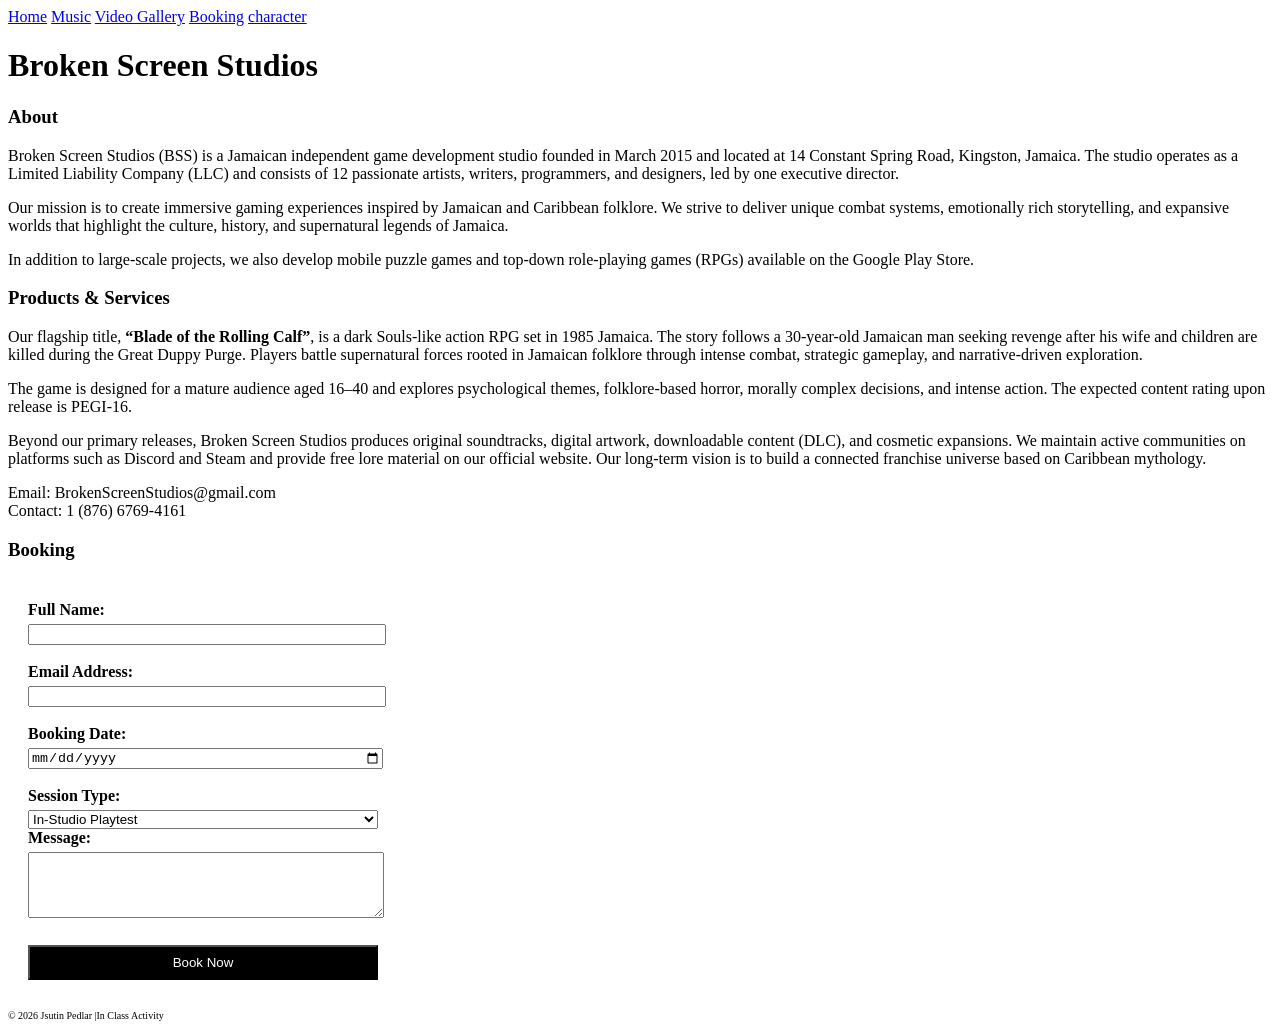
==== Booking.html @ 39598a61 "Add files via upload" ====
<!DOCTYPE html>
<html>
<head>
    <title>Pages website</title>

    <link rel="stylesheet" href="../CSS/top-bar.css">
    <link href="https://fonts.googleapis.com/css2?family=Merriweather:wght@300;400;700&display=swap" rel="stylesheet">
   <style>
        .booking-form {
            background-color: #ffffff;
            padding: 20px;
            width: 350px;
            margin-top: 20px;
            border-radius: 5px;
        }

        .booking-form input,
        .booking-form select,
        .booking-form textarea {
            width: 100%;
            margin-top: 5px;
        }

        .booking-form label {
            font-weight: bold;
        }
    </style>
</head>
<body>
<div class="top-bar">
    
    <a href="index.html">Home</a>

    <a href="Music.html"> Music</a>

    <a href="Video.html"> Video </a>

    <a href="gallery.html">Gallery</a>

    <a href="booking.html">Booking</a>

    <a href="character.html"> character</a>
   
</div>
<!-- SIG JP -->
<div class="content">
    <h1> Broken Screen Studios </h1>
    <h3> About </h3>
<p>
Broken Screen Studios (BSS) is a Jamaican independent game development studio founded in March 2015 and located at 14 Constant Spring Road, Kingston, Jamaica. The studio operates as a Limited Liability Company (LLC) and consists of 12 passionate artists, writers, programmers, and designers, led by one executive director. 
</p>

<p>
Our mission is to create immersive gaming experiences inspired by Jamaican and Caribbean folklore. We strive to deliver unique combat systems, emotionally rich storytelling, and expansive worlds that highlight the culture, history, and supernatural legends of Jamaica.
</p>

<p>
In addition to large-scale projects, we also develop mobile puzzle games and top-down role-playing games (RPGs) available on the Google Play Store.
</p>

<h3>Products & Services</h3>

<p>
Our flagship title, <strong>“Blade of the Rolling Calf”</strong>, is a dark Souls-like action RPG set in 1985 Jamaica. The story follows a 30-year-old Jamaican man seeking revenge after his wife and children are killed during the Great Duppy Purge. Players battle supernatural forces rooted in Jamaican folklore through intense combat, strategic gameplay, and narrative-driven exploration.
</p>

<p>
The game is designed for a mature audience aged 16–40 and explores psychological themes, folklore-based horror, morally complex decisions, and intense action. The expected content rating upon release is PEGI-16.
</p>

<p>
Beyond our primary releases, Broken Screen Studios produces original soundtracks, digital artwork, downloadable content (DLC), and cosmetic expansions. We maintain active communities on platforms such as Discord and Steam and provide free lore material on our official website. Our long-term vision is to build a connected franchise universe based on Caribbean mythology.
</p>

<p>
Email: BrokenScreenStudios@gmail.com<br>
Contact: 1 (876) 6769-4161
</p>

    <h3> Booking</h3>

    <form class="booking-form" method="post"  action="mailto:pedlarjustin@gmail.com" method="post" enctype="text/plain">

        <label>Full Name:</label><br>
          <input type="text" name="fullname"><br><br>

            <label>Email Address:</label><br>
  <input type="email" name="email"><br><br>

  <label>Booking Date:</label><br>
  <input type="date" name="date"><br><br>

   <label>Session Type:</label><br>
  <select name="service">

    <option>  In-Studio Playtest</option>
    <option>Developer Q&A</option>
    <option>A Tour of The Studio</option>
    </select>


  <label>Message:</label><br>
  <textarea rows="4" cols="30"></textarea><br><br>

          <input
    type="submit"
    value="Book Now"
    style="background-color: black; color: white; padding: 8px;"
  >

    </form>
</div>

<footer>
    <p style="font-size: 10px;">© 2026 Jsutin Pedlar |In Class Activity </p>
    </footer>

</body>
</html>
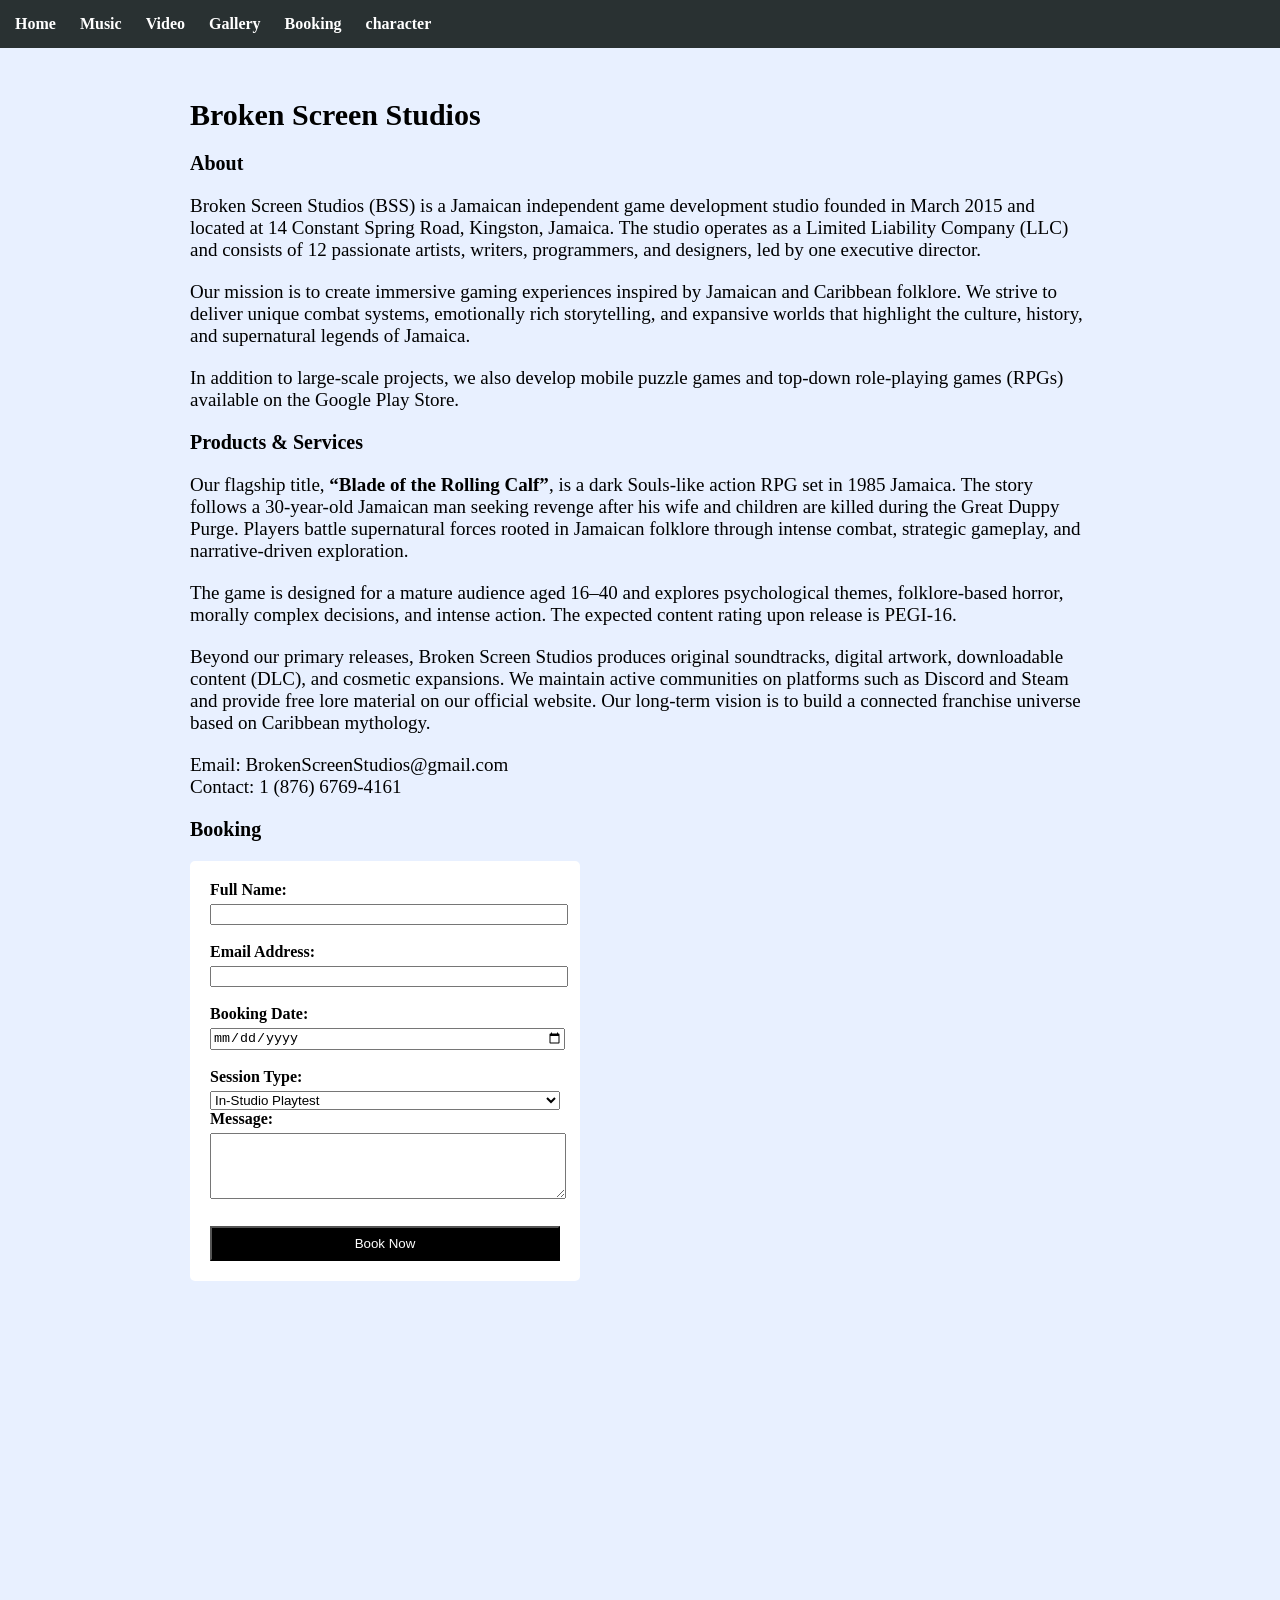
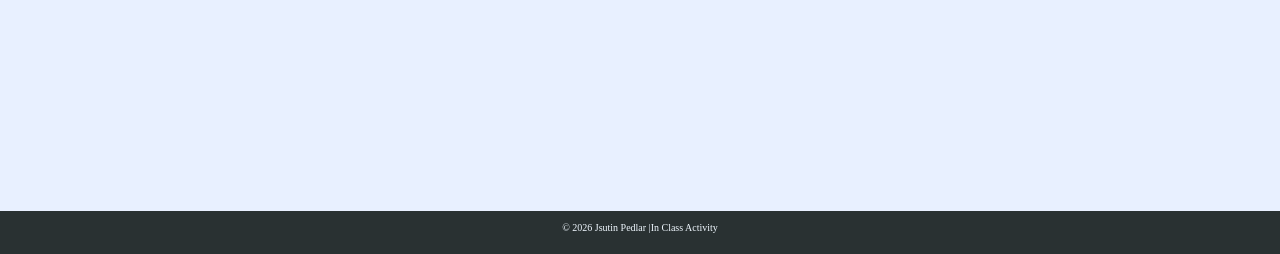
==== commit 6445f84b: "fix css" ====
--- a/Booking.html
+++ b/Booking.html
@@ -3,7 +3,7 @@
 <head>
     <title>Pages website</title>
 
-    <link rel="stylesheet" href="../CSS/top-bar.css">
+  <link rel="stylesheet" href="css/top-bar.css">
     <link href="https://fonts.googleapis.com/css2?family=Merriweather:wght@300;400;700&display=swap" rel="stylesheet">
    <style>
         .booking-form {
--- a/css/top-bar.css
+++ b/css/top-bar.css
@@ -0,0 +1,144 @@
+  /*Top bar*/
+  body {
+
+    margin: 0;
+  }
+
+
+  .top-bar {
+    background-color: #293132;
+    padding: 15px;
+      position:sticky;
+    top:0;
+/*pading is the space between the content elemnet and it's border*/
+  }
+
+  .top-bar a {
+  
+    z-index: 1000;
+    color: white;
+    text-decoration: none;
+    margin-right: 20px;
+    font-weight: bold;
+  }
+
+  /*Bg color*/
+  body {
+    background-color: #E8F0FF;
+    color: #000000;
+  }
+
+  /*fix margin*/
+  .content {
+    padding: 10px;
+    max-width: 1000px;
+    margin: 0;
+  }
+
+  /*Fonts and text size*/
+
+
+  p {
+    font-size: 19px;
+
+  }
+
+  h1 {
+    font-size: 30px;
+  }
+  /*sig JP*/
+  h3 {
+    font-size: 20px;
+  }
+
+  body {
+    font-family: 'Merriweather', serif;
+    font-size: 1rem;
+  }
+  /*grid /hover*/
+ .gallery {
+    display: grid;
+    grid-template-columns: repeat(auto-fit, minmax(200px, 1fr));
+    gap: 20px;
+}
+
+.gallery img {
+    width: 100%;
+    border-radius: 10px;
+    transition: transform 0.3s, box-shadow 0.3s;
+}
+
+.gallery img:hover {
+    transform: scale(1.05);
+    box-shadow: 0 10px 20px rgba(0,0,0,0.2);
+}
+
+  footer{
+    text-align: center;
+    padding: 1px;
+    background-color: #293132;
+    color: aliceblue;
+    margin-top: 500px; 
+    /* anthing over 417px*/
+  }
+  /*Music*/
+  .content{
+    padding: 30px;
+    max-width: 900px;
+    margin: auto;
+  }
+  .song{
+    background-color: white;
+    padding: 20px;
+    border-radius: 10px;
+    margin-bottom: 20px;
+     box-shadow: 0 5px 15px rgba(0,0,0,0.1);
+  }
+  .song h3 {
+    margin-top: 0;
+}
+
+audio {
+    width: 100%;
+}
+ .abook{
+    background-color: white;
+    padding: 20px;
+    border-radius: 10px;
+    margin-bottom: 20px;
+     box-shadow: 0 5px 15px rgba(0,0,0,0.1);
+  }
+  .abook h3 {
+    margin-top: 0;
+}
+
+audio {
+    width: 100%;
+}
+/*Video*/
+.vedio {
+    display: flex;
+    flex-wrap: wrap;
+    gap: 30px;
+}
+
+.movie {
+    width: 320px;
+}
+
+p {
+    margin-bottom: 20px;
+}
+.video-grid {
+    display: flex;
+    gap: 20px;
+    flex-wrap: wrap;
+}
+
+.movie-card {
+    transition: transform 0.3s ease;
+}
+
+.movie-card:hover {
+    transform: scale(1.1);
+}
